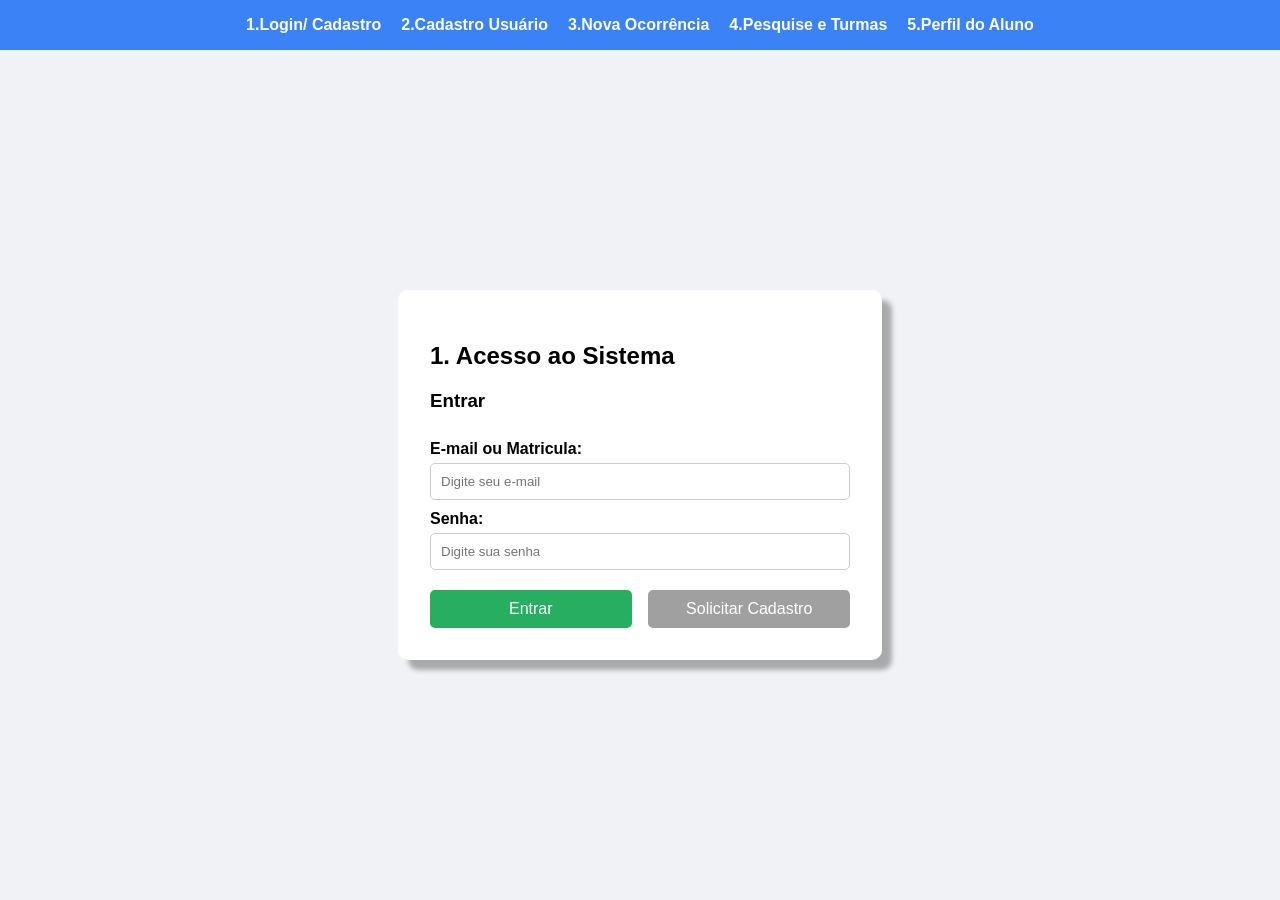
==== app/login_screen/index.html @ e8c7e33c "PaginaLogin" ====
<!DOCTYPE html>
<html lang="pt-br">
<head>
    <meta charset="UTF-8">
    <meta name="viewport" content="width=device-width, initial-scale=1.0">
    <title>Login</title>
    <link rel="stylesheet" href="style.css">
</head>
<body>
    <nav>
        <a>1.Login/ Cadastro</a>
        <a>2.Cadastro Usuário</a>
        <a>3.Nova Ocorrência</a>
        <a>4.Pesquise e Turmas</a>
        <a>5.Perfil do Aluno</a>
    </nav>

    <main>
        <div class="login-container">
            <h2>1. Acesso ao Sistema</h2>
            <h3>Entrar</h3>
            <form action="login.php" method="POST">
                <label for="username">E-mail ou Matricula:</label>
                <input type="text" id="username" name="username" placeholder="Digite seu e-mail " required>

                <label for="password">Senha:</label>
                <input type="password" id="password" name="password" placeholder="Digite sua senha" required>

                <div class="button-group">
                    <button type="submit" class="btn-entrar">Entrar</button>
                    <button type="button" class="btn-cadastro">Solicitar Cadastro</button>
                </div>
            </form>
        </div>
    </main>
</body>
</html>
---- app/login_screen/style.css ----
body {
    margin: 0;
    font-family: Arial, sans-serif;
    display: flex;
    flex-direction: column;
    min-height: 100vh;
    background-color: #f0f2f5;
}


nav {
    background-color: #3b82f6;
    padding: 1rem;
    display: flex;
    justify-content: center;
    gap: 20px;
}

nav a {
    color: white;
    text-decoration: none;
    font-weight: bold;
}


main {
    flex: 1;
    display: flex;
    justify-content: center;
    align-items: center;
}


.login-container {
    background: white;
    padding: 2rem;
    border-radius: 10px;
    box-shadow: 0 4px 10px rgba(0,0,0,0.1);
    width: 420px;
    
  box-shadow: 10px 10px 5px 0px rgba(0, 0, 0, 0.3);

}


form {
    display: flex;
    flex-direction: column;
}

label {
    margin-top: 10px;
    font-weight: bold;
}

input {
    padding: 10px;
    margin-top: 5px;
    border: 1px solid #ccc;
    border-radius: 5px;
}


button {
    padding: 10px;
    border: none;
    border-radius: 5px;
    cursor: pointer;
    font-size: 16px;
   
}


.button-group {
    display: flex;
    justify-content: space-between;
    gap: 10px;
    margin-top: 20px;
    flex-wrap: wrap;
}


.btn-entrar, .btn-cadastro {
    width: 48%;
    padding: 10px;
    border: none;
    border-radius: 5px;
    cursor: pointer;
    color: white;
    font-size: 16px;
}


.btn-entrar {
    background-color: #27ae60;
}


.btn-cadastro {
    background-color: #a0a0a0;
}
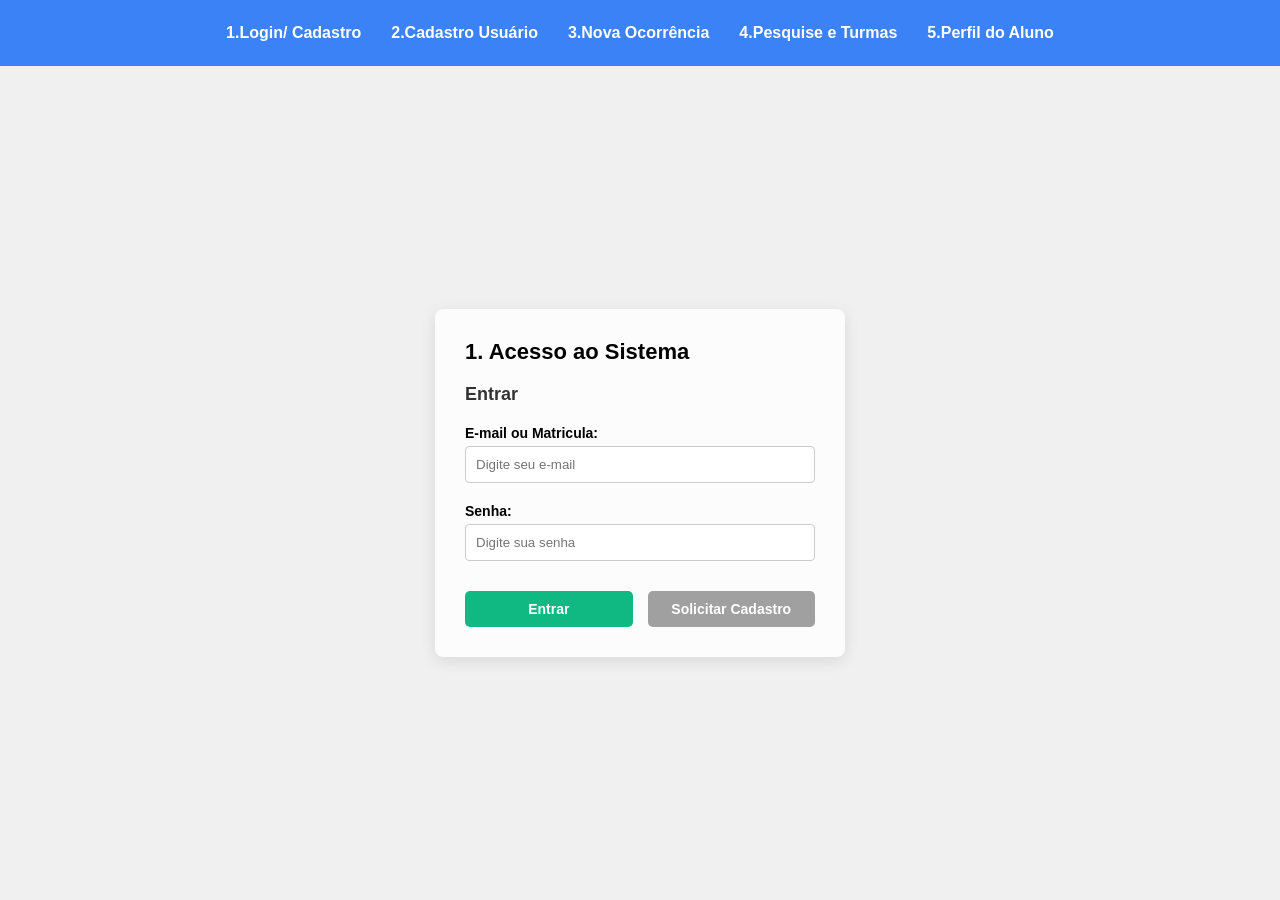
==== commit 4d1bb8ac: "atualizaçao1" ====
--- a/app/login_screen/index.html
+++ b/app/login_screen/index.html
@@ -32,6 +32,7 @@
                 </div>
             </form>
         </div>
-    </main>
+    </main>    
+    <script src="script.js"></script>
 </body>
 </html>
--- a/app/login_screen/style.css
+++ b/app/login_screen/style.css
@@ -1,25 +1,26 @@
+
 body {
     margin: 0;
     font-family: Arial, sans-serif;
     display: flex;
     flex-direction: column;
     min-height: 100vh;
-    background-color: #f0f2f5;
+    background-color: #f0f0f0;
 }
 
-
 nav {
-    background-color: #3b82f6;
-    padding: 1rem;
+    background-color: #3b82f6; 
+    padding: 1.5rem;
     display: flex;
     justify-content: center;
-    gap: 20px;
+    gap: 30px;
+    color: white;
+    font-weight: bold;
 }
 
 nav a {
     color: white;
     text-decoration: none;
-    font-weight: bold;
 }
 
 
@@ -30,73 +31,54 @@
     align-items: center;
 }
 
-
 .login-container {
-    background: white;
-    padding: 2rem;
-    border-radius: 10px;
-    box-shadow: 0 4px 10px rgba(0,0,0,0.1);
-    width: 420px;
-    
-  box-shadow: 10px 10px 5px 0px rgba(0, 0, 0, 0.3);
-
+    background: #fcfcfc; 
+    padding: 30px;
+    border-radius: 8px;
+    box-shadow: 0 4px 15px rgba(0,0,0,0.1);
+    width: 350px;
 }
 
+h2 { margin-top: 0; font-size: 22px; }
+h3 { color: #333; font-size: 18px; margin-bottom: 20px; }
 
-form {
-    display: flex;
-    flex-direction: column;
-}
 
-label {
-    margin-top: 10px;
-    font-weight: bold;
-}
+form { display: flex; flex-direction: column; }
+
+label { font-weight: bold; margin-bottom: 5px; font-size: 14px; }
 
 input {
     padding: 10px;
-    margin-top: 5px;
+    margin-bottom: 20px;
     border: 1px solid #ccc;
-    border-radius: 5px;
-}
-
-
-button {
-    padding: 10px;
-    border: none;
-    border-radius: 5px;
-    cursor: pointer;
-    font-size: 16px;
-   
+    border-radius: 4px;
 }
 
 
 .button-group {
     display: flex;
-    justify-content: space-between;
-    gap: 10px;
-    margin-top: 20px;
-    flex-wrap: wrap;
+    gap: 15px;
+    margin-top: 10px;
 }
 
 
 .btn-entrar, .btn-cadastro {
-    width: 48%;
+    flex: 1;
     padding: 10px;
     border: none;
     border-radius: 5px;
     cursor: pointer;
-    color: white;
-    font-size: 16px;
+    font-size: 14px;
+    font-weight: bold;
 }
 
-
 .btn-entrar {
-    background-color: #27ae60;
+    background-color: #10b981; 
+    color: white;
 }
 
 
 .btn-cadastro {
     background-color: #a0a0a0;
-}
-
+    color: white;
+}
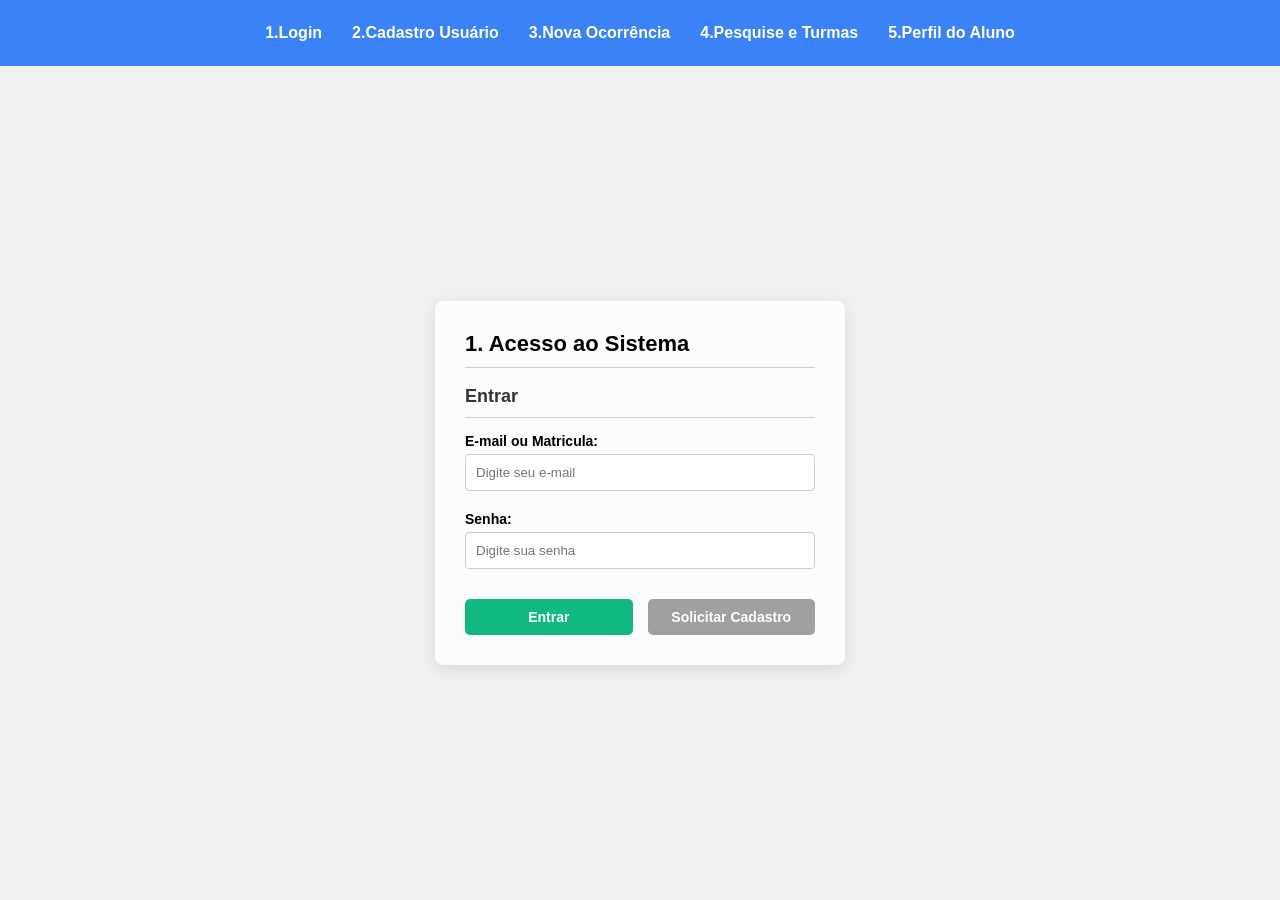
==== commit d3432b3b: "Atualizacao2" ====
--- a/app/login_screen/index.html
+++ b/app/login_screen/index.html
@@ -4,11 +4,11 @@
     <meta charset="UTF-8">
     <meta name="viewport" content="width=device-width, initial-scale=1.0">
     <title>Login</title>
-    <link rel="stylesheet" href="style.css">
+    <link rel="stylesheet" href="CSS/style.css">
 </head>
 <body>
     <nav>
-        <a>1.Login/ Cadastro</a>
+        <a>1.Login</a>
         <a>2.Cadastro Usuário</a>
         <a>3.Nova Ocorrência</a>
         <a>4.Pesquise e Turmas</a>
@@ -19,7 +19,7 @@
         <div class="login-container">
             <h2>1. Acesso ao Sistema</h2>
             <h3>Entrar</h3>
-            <form action="login.php" method="POST">
+            <form action="#" method="POST">
                 <label for="username">E-mail ou Matricula:</label>
                 <input type="text" id="username" name="username" placeholder="Digite seu e-mail " required>
 
@@ -28,11 +28,10 @@
 
                 <div class="button-group">
                     <button type="submit" class="btn-entrar">Entrar</button>
-                    <button type="button" class="btn-cadastro">Solicitar Cadastro</button>
+                    <a href="cadastro.html" class="btn-cadastro"> Solicitar Cadastro</a>
                 </div>
             </form>
         </div>
     </main>    
-    <script src="script.js"></script>
 </body>
 </html>
--- a/app/login_screen/CSS/style.css
+++ b/app/login_screen/CSS/style.css
@@ -0,0 +1,95 @@
+
+body {
+    margin: 0;
+    font-family: Arial, sans-serif;
+    display: flex;
+    flex-direction: column;
+    min-height: 100vh;
+    background-color: #f0f0f0;
+}
+
+nav {
+    background-color: #3b82f6; 
+    padding: 1.5rem;
+    display: flex;
+    justify-content: center;
+    gap: 30px;
+    color: white;
+    font-weight: bold;
+}
+
+nav a {
+    color: white;
+    text-decoration: none;
+}
+
+
+main {
+    flex: 1;
+    display: flex;
+    justify-content: center;
+    align-items: center;
+}
+
+.login-container {
+    background: #fcfcfc; 
+    padding: 30px;
+    border-radius: 8px;
+    box-shadow: 0 4px 15px rgba(0,0,0,0.1);
+    width: 350px;
+}
+
+h2 { margin-top: 0; font-size: 22px; }
+h3 { color: #333; font-size: 18px; margin-bottom: 20px; }
+
+
+form { display: flex; flex-direction: column; }
+
+label { font-weight: bold; margin-bottom: 5px; font-size: 14px; }
+
+input {
+    padding: 10px;
+    margin-bottom: 20px;
+    border: 1px solid #ccc;
+    border-radius: 4px;
+}
+
+
+.button-group {
+    display: flex;
+    gap: 15px;
+    margin-top: 10px;
+}
+
+
+.btn-entrar, .btn-cadastro {
+    flex: 1;
+    padding: 10px;
+    border: none;
+    border-radius: 5px;
+    cursor: pointer;
+    font-size: 14px;
+    font-weight: bold;
+}
+
+.btn-entrar {
+    background-color: #10b981; 
+    color: white;
+}
+
+
+.btn-cadastro {
+    background-color: #a0a0a0;
+    color: white;
+}
+
+a {
+    text-decoration: none;
+    text-align: center;
+}
+
+h2, h3 {
+    border-bottom: 1px solid #ccc;
+    padding-bottom: 10px;
+    margin-bottom: 15px;
+}
